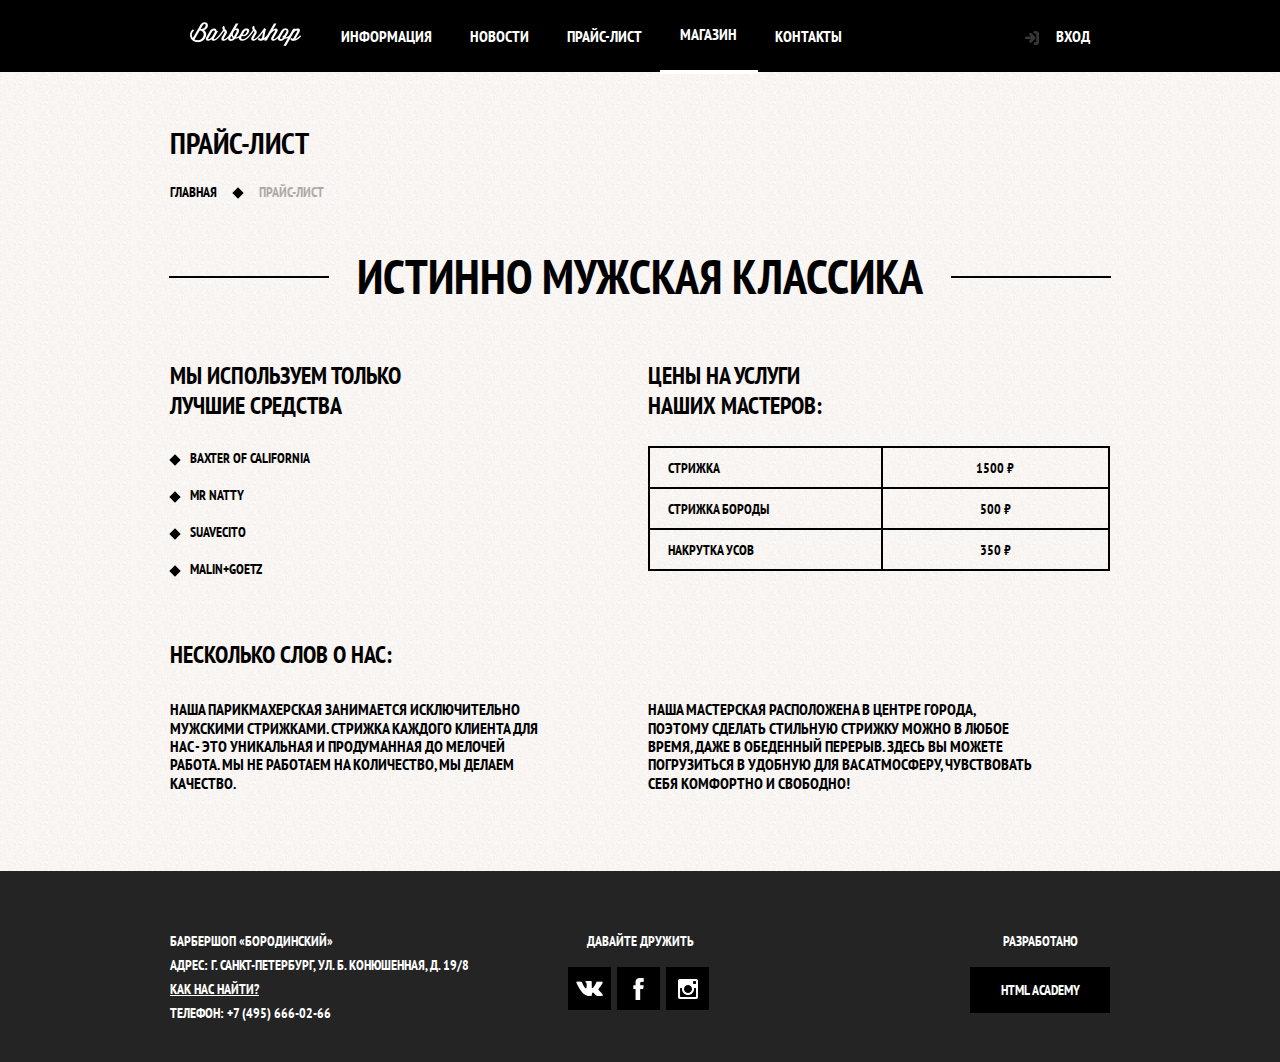
==== price.html @ c498c730 "сделан прайс-лист" ====
<!DOCTYPE html>
<html lang="ru">

<head>
    <meta charset="utf-8">
    <title>HTML Academy: Барбершоп</title>
    <link rel="stylesheet"
    href="https://fonts.googleapis.com/css?family=PT+Sans+Narrow:400,700&amp;subset=latin,cyrillic">
    <link rel="stylesheet" href="css/normalize.css">
    <link rel="stylesheet" href="css/price.css">

</head>

<body>
    <header class="main-header">
        <div class="container">
            <nav class="main-nav">
                <h2 class="visually-hidden">Навигация по сайту</h2>
                <a class="main-header__logo" href="index.html">
                    <img src="img/logo.png" alt="Логотип Барбершоп" width="111" height="24">
                </a>

                <ul class="main-nav__list">
                    <li class="main-nav__item">
                        <a class="main-nav__link" href="#">информация</a>

                    </li>
                    <li class="main-nav__item">
                        <a class="main-nav__link" href="#">новости</a>

                    </li>
                    <li class="main-nav__item">
                        <a class="main-nav__link" href="#">прайс-лист</a>
                    </li>
                    <li class="main-nav__item nav-item--active">
                        <a class="main-nav__link" href="#">магазин</a>
                    </li>
                    <li class="main-nav__item">
                        <a class="main-nav__link" href="#">контакты</a>
                    </li>
                </ul>

                <a href="#" class="main-header__login">вход</a>

            </nav>
        </div>
    </header>
    <main class="price container">

        <span class="price__page-name">прайс-лист</span>
        <ul class="breadcrumbs">
            <li class="breadcrumbs__item"><a href="index.html" class="breadcrumbs__link">главная</a></li>
            <li class="breadcrumbs__item breadcrumbs--active"><a href="shop.html" class="breadcrumbs__link">прайс-лист</a></li>
        </ul>

        <div class="title__content">
            <h1 class="price__main-title">истинно мужская классика</h1>
        </div>

        <div class="price__content">
            <section class="price__left">
                <p class="price__title">мы используем только лучшие средства</p>
                <ul class="price__list">
                    <li class="price__item">Baxter of California</li>
                    <li class="price__item">Mr Natty</li>
                    <li class="price__item">Suavecito</li>
                    <li class="price__item">Malin+Goetz</li>
                </ul>

                <p class="price__about">несколько слов о нас:</p>
                <p class="price__content">
                    Наша парикмахерская занимается исключительно мужскими стрижками. Стрижка каждого клиента для нас - это уникальная и продуманная до мелочей работа. Мы не работаем на количество, мы делаем качество.
                </p>
            </section>
            <section class="price__right">
                <p class="price__title our--price">цены на услуги наших мастеров:</p>
                <table class="price__table" >
      
      <tr class="price__row">
        <td class="price__col1">стрижка</td>
        <td class="price__col2">1500 ₽</td>
      </tr>
      <tr class="price__row">
        <td class="price__col1">стрижка бороды</td>
        <td class="price__col2">500 ₽</td>
      </tr>
      <tr class="price__row">
        <td class="price__col1">накрутка усов</td>
        <td class="price__col2">350 ₽</td>
      </tr>
    </table>

    <p class="price__text">
                    Наша мастерская расположена в центре города, поэтому сделать стильную стрижку можно в любое время, даже в обеденный перерыв. Здесь вы можете погрузиться в удобную для вас атмосферу, чувствовать себя комфортно и свободно!
                </p>



            </section>
        </div>

    </main>

<footer class="footer">
    <div class="footer__content container">
        <div class="footer__contacts">
            <p class="footer__text">
                барбершоп «бородинский» <br> адрес: г. санкт-петербург, ул. б. конюшенная, д. 19/8 <br>
                <a class="footer__contacts-link" href="#">
                    как нас найти?
                </a>                    
                <br> телефон: +7 (495) 666-02-66                   

            </p>

        </div>


        <div class="footer__social">
            <p class="footer__text social--text">давайте дружить</p>
            <a class="footer__link social-link--vk" href=""></a>
            <a class="footer__link social-link--fb" href=""></a>
            <a class="footer__link social-link--instagram" href=""></a>
        </div>
        <div class="footer__copyright">
            <p class="footer__text developer-text">
                разработано
            </p>
            <a class="footer__developer" href="#">
                html academy
            </a>
        </div>
    </div>
</footer>

</body>

</html>
---- css/price.css ----
глобальные стили */

  html {
      box-sizing: border-box;
}

body {
      font-family: "PT Sans Narrow", Arial, sans-serif;
      background-image: url("../img/shop_background.jpg");
}

*, *::before, *::after {
      box-sizing: inherit;
}

/*                                                 отладка*/

img:not([alt]), img:not([width]), img:not([height]), label:not([for]), input[type=submit]:not([value]) {
      outline: 2px solid red;
}

/*                                                 отладка*/

.visually-hidden {
      position: absolute;
      clip: rect(0 0 0 0);
      width: 1px;
      height: 1px;
      margin: -1px;
      
}

.container {
      width: 940px;
      margin: 0 auto;
}

.img {
      max-width: 100%;
      height: auto;
}

.button {
      color: #ffffff;
      font-family: "PT Sans Narrow", Arial, sans-serif;
      font-size: 14px;
      font-weight: 700;
      line-height: 24px;
      text-transform: uppercase;
      background-color: #000000;
      border: none;
      text-decoration: none;
      
}

.button:hover, .button:active {
      background-color: #663d15;
}

.button-disabled,
.button:disabled {
    cursor: default;
    opacity: 0.5;
    background-color: #000000;
}

/*                                        глобальные стили */

/*                                                     хедер*/

.main-header {
      margin: 0;
      background-color: #000000;
      margin-bottom: 50px;
}

.main-header__logo {
      margin-right: 20px;
      margin-left: 20px;
}

.main-nav {
      display: flex;
      justify-content: flex-start;
      align-items: center;
}

.main-nav__list {
      list-style: none;
      margin: 0;
      display: flex;
      align-items: center;
      height: 72px;
      padding-left: 0;
      /* margin-right: 125px; */
}

.main-nav__item {
      height: 100%;
      display: flex;
      align-items: center;
      margin-right: -3px;
}

.main-nav__item:hover, .main-nav__item:active, .main-header__login:hover, .main-header__login:active {
      background-color: #242424;
}

.main-nav__link {
      font-size: 16px;
      font-weight: 400;
      line-height: 20px;
      text-transform: uppercase;
      font-weight: 700;
      margin-right: 21px;
      margin-left: 20px;
      color: #ffffff;
      text-decoration: none;
}

.nav-item--active {
      border-bottom: 4px solid;
      border-color: white;
}

.main-header__login {
      display: flex;
      position: relative;
      font-size: 16px;
      font-weight: 400;
      line-height: 20px;
      text-transform: uppercase;
      font-weight: bold;
      color: #ffffff;
      text-decoration: none;
      height: 72px;
      width: 74px;
      align-items: center;
      justify-content: center;
      padding-left: 31px;
      margin-left: auto;
}

.main-header__login:before {
      content: "";
      position: absolute;
      background-image: url("../img/login.png");
      background-repeat: no-repeat;
      width: 14px;
      height: 14px;
      right: 71px;
      top: 31px;
      opacity: 0.7;
}

.main-header__login:hover:before {
      opacity: 1;
}

/*                                                   хедер */

/*                                           хлебные крошки*/

.breadcrumbs {
      /*position: relative;*/
      font-size: 14px;
      font-weight: 400;
      line-height: 20px;
      text-transform: uppercase;
      margin-bottom: 47px;
      display: flex;
      justify-content: flex-start;
      flex-wrap: wrap;
      padding: 0;
      margin: 0;
      margin-top: 18px;


      list-style: none;
}

.breadcrumbs__item {
      position: relative;
      margin-right: 42px;
}

.breadcrumbs__item:last-child {
    margin-right: 0;
}

.breadcrumbs--active {
      opacity: 0.3;
      pointer-events: none;
      cursor: default;
}

.breadcrumbs__link {
      position: relative;
      text-decoration: none;
      color: #000000;
      font-weight: 700;
}

.breadcrumbs__link:hover, .breadcrumbs__link:active {
      text-decoration: underline;
}


.breadcrumbs__item::after {
    content: "";

    position: absolute;
    top: 7px;
    right: -25px;

    width: 8px;
    height: 8px;

    background-color: #000000;

    transform: rotate(45deg);
}

.breadcrumbs--active::after {
    display: none;
}

/*                                           хлебные крошки*/


/*                                         основной контент*/
.price {
      font-family: "PT Sans Narrow", Arial, sans-serif;
      text-transform: uppercase;
      font-weight: bold;
      margin-bottom: 63px;
}

.price__page-name {
      font-size: 30px;
      line-height: 42px;
}

.title__content {
      display: flex;
      -webkit-justify-content: center;
              justify-content: center;
          margin-bottom: 5px;
}

.price__main-title {
      font-size: 48px;
    font-weight: bold;
    line-height: 48px;
    margin-top: 50px;
    position: relative;
}

.price__main-title::before,
.price__main-title::after {
      content: "";

    position: absolute;
    

    width: 160px;
    height: 2px;
    top: 24px;

    background-color: #000000;
      
}

.price__main-title::before {
      left: -188px;
}

.price__main-title::after {
      right: -188px;
}


.price__content {
      display: flex;
}

.price__left {
    margin-right: auto;
    width: 383px;
}

.price__title,
.price__about {
      font-size: 24px;
      line-height: 30px;
      width: 240px;
}

.price__title {
      margin-bottom:25px;
}

.our--price {
      width: 175px;
}
.price__about {
      margin-bottom: 30px;
}

.price__text {
      width: 389px;
}

.price__list {
      padding:0;
      margin:0;
      list-style: none;
      margin-left: 20px;
      margin-bottom: 59px;
}

.price__item {
      position: relative;
      font-size: 14px;
      line-height: 24px;
      margin-bottom: 13px;
}

.price__item::before {
      
      content: "";
      position: absolute;
      top: 10px;
      left: -19px;
      width: 8px;
      height: 8px;
      background-color: #000000;
      transform: rotate(45deg);
}

.price__content {
      /*width: 350px;
      margin-bottom: 40px;*/
}

.price__table {
      border-collapse: collapse;
      border: 2px solid black;
      width: 460px;
      font-size: 14px;
      line-height: 24px;
      margin-bottom: 129px;
}

.price__col1,
.price__col2 {
      border: 2px solid black;
      height: 37px;
      
      
}

.price__col1 {
      padding-left: 18px;
      width: 210px;
}

.price__col2 {
      width: 222px;
      text-align: center;
} 

/*                                         основной контент*/



/*                                                   футер */

.footer {
      background-color: #242424;
      color: #ffffff;
      text-transform: uppercase;
      font-family: "PT Sans Narrow", Arial, sans-serif;
      font-size: 14px;
      font-weight: 700;
      line-height: 24px;
      text-transform: uppercase;
}

.footer-text {
      margin: 0;
}

.footer__content {
      display: flex;
      flex-direction: row;
      /* justify-content: space-between; */
      padding-top: 44px;
      padding-bottom: 23px;
}

.footer__contacts {
      width: 308px;
}

.footer__social {
      margin-left: 90px;
      /* margin-right: 258px; */
}

.footer__contacts-link {
      color: #ffffff;
}

.footer__contacts-link:hover {
      text-decoration: none;
}

.footer__link {
      display: inline-block;
      width: 43px;
      height: 43px;
      background-color: #000000;
      background-position: center;
      background-repeat: no-repeat;
      margin-right: 3px;
}

.footer__link:hover, .footer__link:focus, .footer__developer:hover, .footer__developer:focus {
      filter: invert(1);
}

.social-link--vk {
      background-image: url("../img/vk.png");
}

.social-link--fb {
      background-image: url("../img/facebook.png");
}

.social-link--instagram {
      background-image: url("../img/instagram.png");
}

.social--text {
      vertical-align: middle;
      text-align: center;
}

.footer__copyright {
      margin-left: auto;
}

.footer__developer {
      color: #ffffff;
      text-decoration: none;
      background-color: #000000;
      width: 140px;
      display: inline-block;
      text-align: center;
      padding-top: 11px;
      padding-bottom: 11px;
}

.developer-text {
      text-align: center;
}

 /*                                                                футер
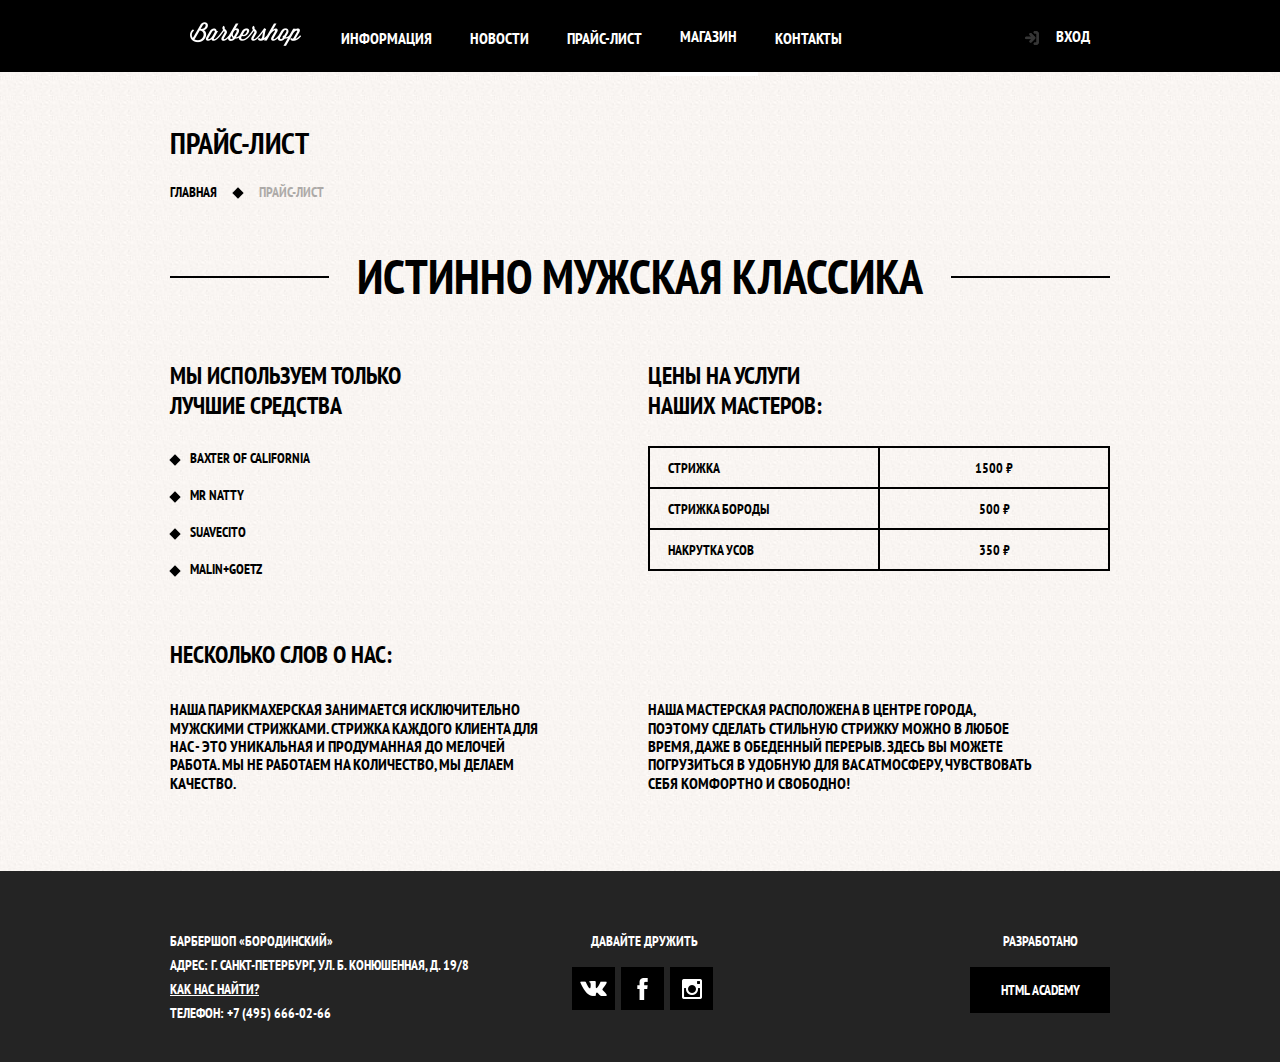
==== commit d46aa0ff: "резиновая вертска прайс-листа" ====
--- a/price.html
+++ b/price.html
@@ -3,6 +3,7 @@
 
 <head>
     <meta charset="utf-8">
+    <meta name="viewport" content="width=device-width, initial-scale=1">
     <title>HTML Academy: Барбершоп</title>
     <link rel="stylesheet"
     href="https://fonts.googleapis.com/css?family=PT+Sans+Narrow:400,700&amp;subset=latin,cyrillic">
@@ -74,32 +75,35 @@
             </section>
             <section class="price__right">
                 <p class="price__title our--price">цены на услуги наших мастеров:</p>
+                <div class="table-wrapper">
                 <table class="price__table" >
-      
-      <tr class="price__row">
-        <td class="price__col1">стрижка</td>
-        <td class="price__col2">1500 ₽</td>
-      </tr>
-      <tr class="price__row">
-        <td class="price__col1">стрижка бороды</td>
-        <td class="price__col2">500 ₽</td>
-      </tr>
-      <tr class="price__row">
-        <td class="price__col1">накрутка усов</td>
-        <td class="price__col2">350 ₽</td>
-      </tr>
-    </table>
 
-    <p class="price__text">
-                    Наша мастерская расположена в центре города, поэтому сделать стильную стрижку можно в любое время, даже в обеденный перерыв. Здесь вы можете погрузиться в удобную для вас атмосферу, чувствовать себя комфортно и свободно!
-                </p>
+                  <tr class="price__row">
+                    <td class="price__col1">стрижка</td>
+                    <td class="price__col2">1500 ₽</td>
+                </tr>
+                <tr class="price__row">
+                    <td class="price__col1">стрижка бороды</td>
+                    <td class="price__col2">500 ₽</td>
+                </tr>
+                <tr class="price__row">
+                    <td class="price__col1">накрутка усов</td>
+                    <td class="price__col2">350 ₽</td>
+                </tr>
+
+            </table>
+            </div>
+
+            <p class="price__text">
+                Наша мастерская расположена в центре города, поэтому сделать стильную стрижку можно в любое время, даже в обеденный перерыв. Здесь вы можете погрузиться в удобную для вас атмосферу, чувствовать себя комфортно и свободно!
+            </p>
 
 
 
-            </section>
-        </div>
+        </section>
+    </div>
 
-    </main>
+</main>
 
 <footer class="footer">
     <div class="footer__content container">
--- a/css/price.css
+++ b/css/price.css
@@ -1,332 +1,354 @@
                                          глобальные стили */
 
-  html {
-      box-sizing: border-box;
-}
-
-body {
-      font-family: "PT Sans Narrow", Arial, sans-serif;
-      background-image: url("../img/shop_background.jpg");
-}
-
-*, *::before, *::after {
-      box-sizing: inherit;
-}
-
-/*                                                 отладка*/
-
-img:not([alt]), img:not([width]), img:not([height]), label:not([for]), input[type=submit]:not([value]) {
-      outline: 2px solid red;
-}
-
-/*                                                 отладка*/
-
-.visually-hidden {
-      position: absolute;
-      clip: rect(0 0 0 0);
-      width: 1px;
-      height: 1px;
-      margin: -1px;
-      
-}
-
-.container {
-      width: 940px;
-      margin: 0 auto;
-}
-
-.img {
-      max-width: 100%;
-      height: auto;
-}
-
-.button {
-      color: #ffffff;
-      font-family: "PT Sans Narrow", Arial, sans-serif;
-      font-size: 14px;
-      font-weight: 700;
-      line-height: 24px;
-      text-transform: uppercase;
-      background-color: #000000;
-      border: none;
-      text-decoration: none;
-      
-}
-
-.button:hover, .button:active {
-      background-color: #663d15;
-}
-
-.button-disabled,
-.button:disabled {
-    cursor: default;
-    opacity: 0.5;
-    background-color: #000000;
-}
-
-/*                                        глобальные стили */
-
-/*                                                     хедер*/
-
-.main-header {
-      margin: 0;
-      background-color: #000000;
-      margin-bottom: 50px;
-}
-
-.main-header__logo {
-      margin-right: 20px;
-      margin-left: 20px;
-}
-
-.main-nav {
-      display: flex;
-      justify-content: flex-start;
-      align-items: center;
-}
-
-.main-nav__list {
-      list-style: none;
-      margin: 0;
-      display: flex;
-      align-items: center;
-      height: 72px;
-      padding-left: 0;
-      /* margin-right: 125px; */
-}
-
-.main-nav__item {
-      height: 100%;
-      display: flex;
-      align-items: center;
-      margin-right: -3px;
-}
-
-.main-nav__item:hover, .main-nav__item:active, .main-header__login:hover, .main-header__login:active {
-      background-color: #242424;
-}
-
-.main-nav__link {
-      font-size: 16px;
-      font-weight: 400;
-      line-height: 20px;
-      text-transform: uppercase;
-      font-weight: 700;
-      margin-right: 21px;
-      margin-left: 20px;
-      color: #ffffff;
-      text-decoration: none;
-}
-
-.nav-item--active {
-      border-bottom: 4px solid;
-      border-color: white;
-}
-
-.main-header__login {
-      display: flex;
-      position: relative;
-      font-size: 16px;
-      font-weight: 400;
-      line-height: 20px;
-      text-transform: uppercase;
-      font-weight: bold;
-      color: #ffffff;
-      text-decoration: none;
-      height: 72px;
-      width: 74px;
-      align-items: center;
-      justify-content: center;
-      padding-left: 31px;
-      margin-left: auto;
-}
-
-.main-header__login:before {
-      content: "";
-      position: absolute;
-      background-image: url("../img/login.png");
-      background-repeat: no-repeat;
-      width: 14px;
-      height: 14px;
-      right: 71px;
-      top: 31px;
-      opacity: 0.7;
-}
-
-.main-header__login:hover:before {
-      opacity: 1;
-}
-
-/*                                                   хедер */
-
-/*                                           хлебные крошки*/
-
-.breadcrumbs {
-      /*position: relative;*/
-      font-size: 14px;
-      font-weight: 400;
-      line-height: 20px;
-      text-transform: uppercase;
-      margin-bottom: 47px;
-      display: flex;
-      justify-content: flex-start;
-      flex-wrap: wrap;
-      padding: 0;
-      margin: 0;
-      margin-top: 18px;
-
-
-      list-style: none;
-}
-
-.breadcrumbs__item {
-      position: relative;
-      margin-right: 42px;
-}
-
-.breadcrumbs__item:last-child {
-    margin-right: 0;
-}
-
-.breadcrumbs--active {
-      opacity: 0.3;
-      pointer-events: none;
-      cursor: default;
-}
-
-.breadcrumbs__link {
-      position: relative;
-      text-decoration: none;
-      color: #000000;
-      font-weight: 700;
-}
-
-.breadcrumbs__link:hover, .breadcrumbs__link:active {
-      text-decoration: underline;
-}
-
-
-.breadcrumbs__item::after {
-    content: "";
-
-    position: absolute;
-    top: 7px;
-    right: -25px;
-
-    width: 8px;
-    height: 8px;
-
-    background-color: #000000;
-
-    transform: rotate(45deg);
-}
-
-.breadcrumbs--active::after {
-    display: none;
-}
-
-/*                                           хлебные крошки*/
-
-
-/*                                         основной контент*/
-.price {
-      font-family: "PT Sans Narrow", Arial, sans-serif;
-      text-transform: uppercase;
-      font-weight: bold;
-      margin-bottom: 63px;
-}
-
-.price__page-name {
-      font-size: 30px;
-      line-height: 42px;
-}
-
-.title__content {
-      display: flex;
-      -webkit-justify-content: center;
-              justify-content: center;
-          margin-bottom: 5px;
-}
-
-.price__main-title {
-      font-size: 48px;
-    font-weight: bold;
-    line-height: 48px;
-    margin-top: 50px;
-    position: relative;
-}
-
-.price__main-title::before,
-.price__main-title::after {
-      content: "";
-
-    position: absolute;
-    
-
-    width: 160px;
-    height: 2px;
-    top: 24px;
-
-    background-color: #000000;
-      
-}
-
-.price__main-title::before {
-      left: -188px;
-}
-
-.price__main-title::after {
-      right: -188px;
-}
-
-
-.price__content {
-      display: flex;
-}
-
-.price__left {
-    margin-right: auto;
-    width: 383px;
-}
-
-.price__title,
-.price__about {
-      font-size: 24px;
-      line-height: 30px;
+                                         html {
+                                          box-sizing: border-box;
+                                        }
+
+                                        body {
+                                          font-family: "PT Sans Narrow", Arial, sans-serif;
+                                          background-image: url("../img/shop_background.jpg");
+                                        }
+
+                                        *, *::before, *::after {
+                                          box-sizing: inherit;
+                                        }
+
+                                        /*                                                 отладка*/
+
+                                        img:not([alt]), img:not([width]), img:not([height]), label:not([for]), input[type=submit]:not([value]) {
+                                          outline: 2px solid red;
+                                        }
+
+                                        /*                                                 отладка*/
+
+                                        .visually-hidden {
+                                          position: absolute;
+                                          clip: rect(0 0 0 0);
+                                          width: 1px;
+                                          height: 1px;
+                                          margin: -1px;
+                                          
+                                        }
+
+                                        .container {
+                                          width: 96%;
+                                          max-width: 940px;
+                                          min-width: 350px;
+                                          margin: 0 auto;
+                                        }
+
+                                        .img {
+                                          max-width: 100%;
+                                          height: auto;
+                                        }
+
+                                        .button {
+                                          color: #ffffff;
+                                          font-family: "PT Sans Narrow", Arial, sans-serif;
+                                          font-size: 14px;
+                                          font-weight: 700;
+                                          line-height: 24px;
+                                          text-transform: uppercase;
+                                          background-color: #000000;
+                                          border: none;
+                                          text-decoration: none;
+                                          
+                                        }
+
+                                        .button:hover, .button:active {
+                                          background-color: #663d15;
+                                        }
+
+                                        .button-disabled,
+                                        .button:disabled {
+                                          cursor: default;
+                                          opacity: 0.5;
+                                          background-color: #000000;
+                                        }
+
+                                        /*                                        глобальные стили */
+
+                                        /*                                                     хедер*/
+
+                                        .main-header {
+                                          margin: 0;
+                                          background-color: #000000;
+                                          margin-bottom: 50px;
+                                        }
+
+                                        .main-header__logo {
+                                          margin-right: 20px;
+                                          margin-left: 20px;
+                                        }
+
+                                        .main-nav {
+                                          display: flex;
+                                          justify-content: flex-start;
+                                          align-items: center;
+                                          -webkit-flex-wrap: wrap;
+                                          -ms-flex-wrap: wrap;
+                                          flex-wrap: wrap;
+                                        }
+
+                                        .main-nav__list {
+                                          list-style: none;
+                                          margin: 0;
+                                          display: flex;
+                                          align-items: center;
+                                          height: 72px;
+                                          padding-left: 0;
+                                          -webkit-flex-wrap: wrap;
+                                          -ms-flex-wrap: wrap;
+                                          flex-wrap: wrap;
+                                          /* margin-right: 125px; */
+                                        }
+
+                                        .main-nav__item {
+                                          height: 100%;
+                                          display: flex;
+                                          align-items: center;
+                                          margin-right: -3px;
+                                        }
+
+                                        .main-nav__item:hover, .main-nav__item:active, .main-header__login:hover, .main-header__login:active {
+                                          background-color: #242424;
+                                        }
+
+                                        .main-nav__link {
+                                          font-size: 16px;
+                                          font-weight: 400;
+                                          line-height: 20px;
+                                          text-transform: uppercase;
+                                          font-weight: 700;
+                                          margin-right: 21px;
+                                          margin-left: 20px;
+                                          color: #ffffff;
+                                          text-decoration: none;
+                                        }
+
+                                        .nav-item--active {
+                                          border-bottom: 4px solid;
+                                          border-color: white;
+                                        }
+
+                                        .main-header__login {
+                                          display: flex;
+                                          position: relative;
+                                          font-size: 16px;
+                                          font-weight: 400;
+                                          line-height: 20px;
+                                          text-transform: uppercase;
+                                          font-weight: bold;
+                                          color: #ffffff;
+                                          text-decoration: none;
+                                          height: 72px;
+                                          width: 74px;
+                                          align-items: center;
+                                          justify-content: center;
+                                          padding-left: 31px;
+                                          margin-left: auto;
+                                        }
+
+                                        .main-header__login:before {
+                                          content: "";
+                                          position: absolute;
+                                          background-image: url("../img/login.png");
+                                          background-repeat: no-repeat;
+                                          width: 14px;
+                                          height: 14px;
+                                          right: 71px;
+                                          top: 31px;
+                                          opacity: 0.7;
+                                        }
+
+                                        .main-header__login:hover:before {
+                                          opacity: 1;
+                                        }
+
+                                        /*                                                   хедер */
+
+                                        /*                                           хлебные крошки*/
+
+                                        .breadcrumbs {
+                                          /*position: relative;*/
+                                          font-size: 14px;
+                                          font-weight: 400;
+                                          line-height: 20px;
+                                          text-transform: uppercase;
+                                          margin-bottom: 47px;
+                                          display: flex;
+                                          justify-content: flex-start;
+                                          flex-wrap: wrap;
+                                          padding: 0;
+                                          margin: 0;
+                                          margin-top: 18px;
+
+
+                                          list-style: none;
+                                        }
+
+                                        .breadcrumbs__item {
+                                          position: relative;
+                                          margin-right: 42px;
+                                        }
+
+                                        .breadcrumbs__item:last-child {
+                                          margin-right: 0;
+                                        }
+
+                                        .breadcrumbs--active {
+                                          opacity: 0.3;
+                                          pointer-events: none;
+                                          cursor: default;
+                                        }
+
+                                        .breadcrumbs__link {
+                                          position: relative;
+                                          text-decoration: none;
+                                          color: #000000;
+                                          font-weight: 700;
+                                        }
+
+                                        .breadcrumbs__link:hover, .breadcrumbs__link:active {
+                                          text-decoration: underline;
+                                        }
+
+
+                                        .breadcrumbs__item::after {
+                                          content: "";
+
+                                          position: absolute;
+                                          top: 7px;
+                                          right: -25px;
+
+                                          width: 8px;
+                                          height: 8px;
+
+                                          background-color: #000000;
+
+                                          transform: rotate(45deg);
+                                        }
+
+                                        .breadcrumbs--active::after {
+                                          display: none;
+                                        }
+
+                                        /*                                           хлебные крошки*/
+
+
+                                        /*                                         основной контент*/
+
+
+
+
+                                        .price {
+                                          font-family: "PT Sans Narrow", Arial, sans-serif;
+                                          text-transform: uppercase;
+                                          font-weight: bold;
+                                          margin-bottom: 63px;
+                                        }
+
+                                        .price__page-name {
+                                          font-size: 30px;
+                                          line-height: 42px;
+                                        }
+
+                                        .title__content {
+                                          display: flex;
+                                          -webkit-justify-content: center;
+                                          justify-content: center;
+                                          margin-bottom: 5px;
+                                          overflow: hidden;
+                                        }
+
+                                        .price__main-title {
+                                          
+                                          /*font-size: calc(14px + (33 - 14) * ((100vw - 350px) / (940 - 350)));*/
+                                          font-size: 48px;
+                                          font-weight: bold;
+                                          line-height: 48px;
+                                          margin-top: 50px;
+                                          position: relative;
+                                        }
+
+                                        .price__main-title::before,
+                                        .price__main-title::after {
+                                          content: "";
+
+                                          position: absolute;
+                                          
+
+                                          width: 160px;
+                                          height: 2px;
+                                          top: 24px;
+
+                                          background-color: #000000;
+                                          
+                                        }
+
+                                        .price__main-title::before {
+                                          left: -188px;
+                                        }
+
+                                        .price__main-title::after {
+                                          right: -188px;
+                                        }
+
+
+                                        .price__content {
+                                          display: flex;
+                                          -webkit-flex-wrap: wrap;
+                                          -ms-flex-wrap: wrap;
+                                          flex-wrap: wrap;
+                                          -webkit-justify-content: space-between;
+                                          justify-content: space-between;
+                                        }
+
+                                        .price__left {
+                                          /*margin-right: auto;*/
+                                          width: 383px;
+                                        }
+
+                                        .price__title,
+                                        .price__about {
+                                          font-size: 24px;
+                                          line-height: 30px;
+      /*font-size: calc(14px + (39 - 14) * ((100vw - 350px) / (940 - 350)));
+      line-height: 30px;*/
       width: 240px;
-}
-
-.price__title {
+    }
+
+    .price__title {
       margin-bottom:25px;
-}
-
-.our--price {
+    }
+
+    .our--price {
       width: 175px;
-}
-.price__about {
+    }
+    .price__about {
       margin-bottom: 30px;
-}
-
-.price__text {
+    }
+
+    .price__text {
       width: 389px;
-}
-
-.price__list {
+    }
+
+    .price__list {
       padding:0;
       margin:0;
       list-style: none;
       margin-left: 20px;
       margin-bottom: 59px;
-}
-
-.price__item {
+    }
+
+    .price__item {
       position: relative;
       font-size: 14px;
       line-height: 24px;
       margin-bottom: 13px;
-}
-
-.price__item::before {
+    }
+
+    .price__item::before {
       
       content: "";
       position: absolute;
@@ -336,47 +358,49 @@
       height: 8px;
       background-color: #000000;
       transform: rotate(45deg);
-}
-
-.price__content {
+    }
+
+    .price__content {
       /*width: 350px;
       margin-bottom: 40px;*/
-}
-
-.price__table {
+    }
+
+
+
+    .price__table {
       border-collapse: collapse;
       border: 2px solid black;
       width: 460px;
       font-size: 14px;
       line-height: 24px;
       margin-bottom: 129px;
-}
-
-.price__col1,
-.price__col2 {
+    }
+
+    .price__col1,
+    .price__col2 {
       border: 2px solid black;
       height: 37px;
       
       
-}
-
-.price__col1 {
+    }
+
+    .price__col1 {
       padding-left: 18px;
-      width: 210px;
-}
-
-.price__col2 {
+      width: 50%;
+    }
+
+    .price__col2 {
       width: 222px;
       text-align: center;
-} 
-
-/*                                         основной контент*/
-
-
-
-/*                                                   футер */
-
-.footer {
+    } 
+
+    /*                                         основной контент*/
+
+
+
+    /*                                                   футер */
+
+    .footer {
       background-color: #242424;
       color: #ffffff;
       text-transform: uppercase;
@@ -385,38 +409,41 @@
       font-weight: 700;
       line-height: 24px;
       text-transform: uppercase;
-}
-
-.footer-text {
+    }
+
+    .footer-text {
       margin: 0;
-}
-
-.footer__content {
+    }
+
+    .footer__content {
       display: flex;
       flex-direction: row;
       /* justify-content: space-between; */
       padding-top: 44px;
       padding-bottom: 23px;
-}
-
-.footer__contacts {
-      width: 308px;
-}
-
-.footer__social {
-      margin-left: 90px;
-      /* margin-right: 258px; */
-}
-
-.footer__contacts-link {
+      -webkit-flex-wrap: wrap;
+      -ms-flex-wrap: wrap;
+      flex-wrap: wrap;
+    }
+
+    .footer__contacts {
+      max-width: 308px;
+    }
+
+    .footer__social {
+      margin-left: auto;
+      margin-right: 27%;
+    }
+
+    .footer__contacts-link {
       color: #ffffff;
-}
-
-.footer__contacts-link:hover {
+    }
+
+    .footer__contacts-link:hover {
       text-decoration: none;
-}
-
-.footer__link {
+    }
+
+    .footer__link {
       display: inline-block;
       width: 43px;
       height: 43px;
@@ -424,34 +451,32 @@
       background-position: center;
       background-repeat: no-repeat;
       margin-right: 3px;
-}
-
-.footer__link:hover, .footer__link:focus, .footer__developer:hover, .footer__developer:focus {
+    }
+
+    .footer__link:hover, .footer__link:focus, .footer__developer:hover, .footer__developer:focus {
       filter: invert(1);
-}
-
-.social-link--vk {
+    }
+
+    .social-link--vk {
       background-image: url("../img/vk.png");
-}
-
-.social-link--fb {
+    }
+
+    .social-link--fb {
       background-image: url("../img/facebook.png");
-}
-
-.social-link--instagram {
+    }
+
+    .social-link--instagram {
       background-image: url("../img/instagram.png");
-}
-
-.social--text {
+    }
+
+    .social--text {
       vertical-align: middle;
       text-align: center;
-}
-
-.footer__copyright {
-      margin-left: auto;
-}
-
-.footer__developer {
+    }
+
+
+
+    .footer__developer {
       color: #ffffff;
       text-decoration: none;
       background-color: #000000;
@@ -460,10 +485,54 @@
       text-align: center;
       padding-top: 11px;
       padding-bottom: 11px;
-}
-
-.developer-text {
+    }
+
+    .developer-text {
       text-align: center;
-}
-
- /*                                                                футер  +    }
+
+    /*                                                                                     футер*/
+    
+    
+    @media (max-width: 620px) {
+     .main-header__logo {
+       margin: 0 auto;
+       margin-top: 10px;
+     }
+
+     .main-content {
+       -webkit-flex-wrap: wrap;
+       -ms-flex-wrap: wrap;
+       flex-wrap: wrap;
+       -webkit-justify-content: center;
+       justify-content: center;
+     }
+
+     .table-wrapper {
+       overflow-y: scroll;
+     }
+
+     .price__main-title {
+       font-size: 4.2vw;
+       line-height: 4.2vw;
+     }
+
+     .price__main-title::before,
+     .price__main-title::after {
+       display: none;
+     }
+
+     .footer__content {
+      justify-content: center;
+    }
+
+    .footer__contacts {
+      margin: 0 auto;
+    }
+
+    .footer__social {
+      margin: 0 auto;
+    }
+
+    
+  }